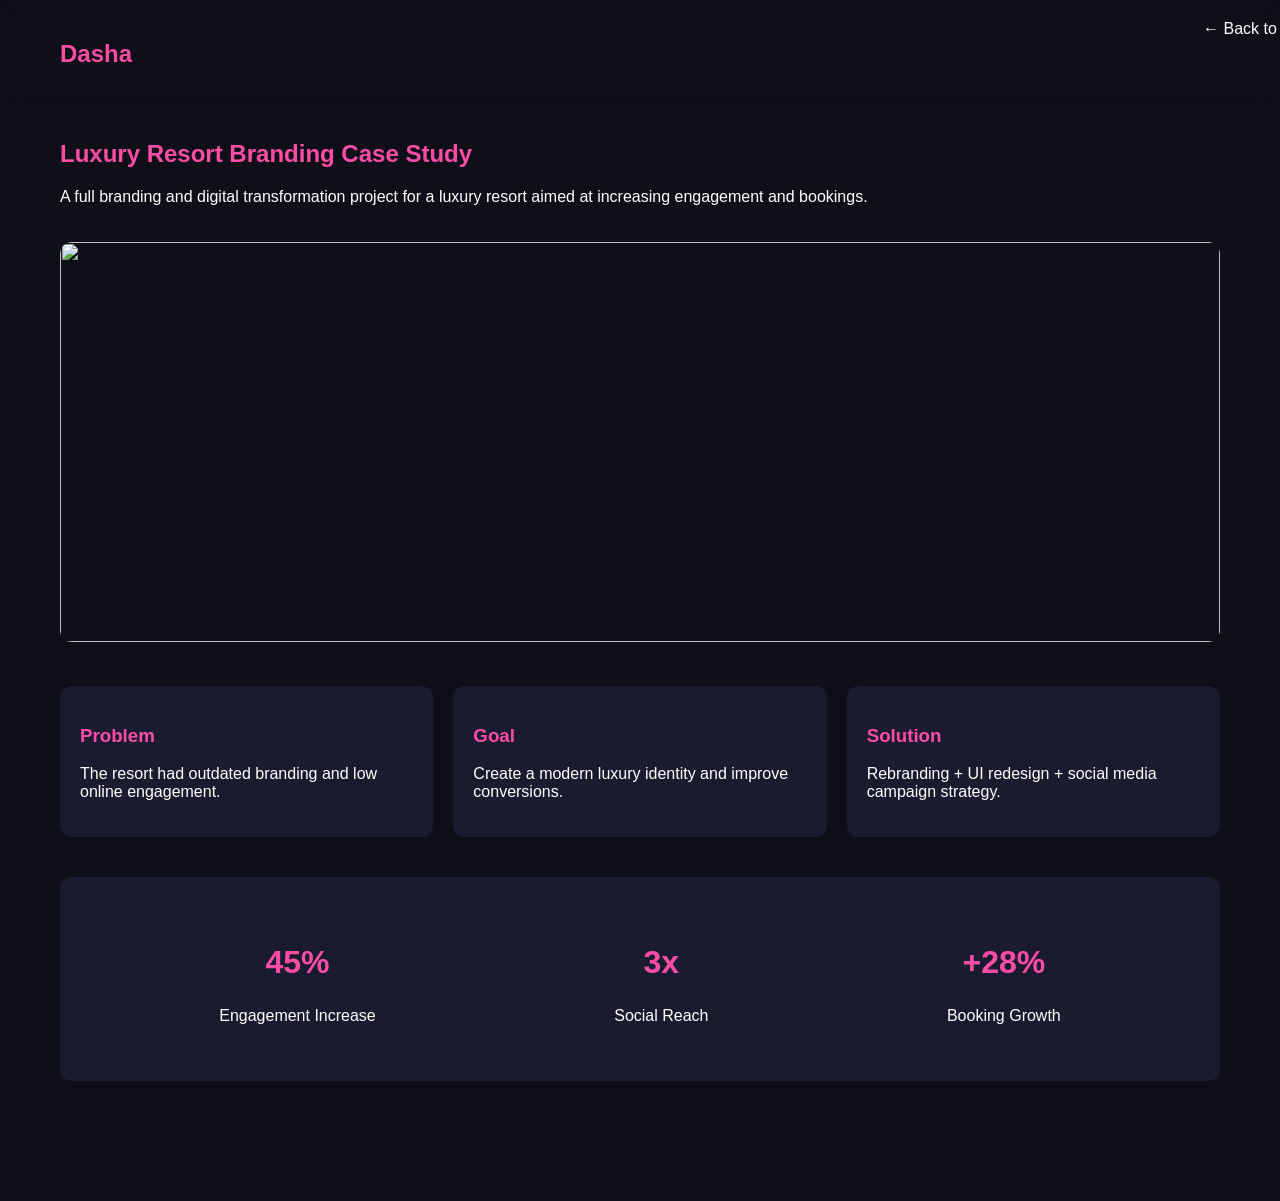
==== case-study.html @ f3eafca8 "Add files via upload" ====
<!DOCTYPE html>
<html lang="en">
<head>
<meta charset="UTF-8" />
<meta name="viewport" content="width=device-width, initial-scale=1.0"/>
<title>Case Study | Luxury Resort Branding</title>

<style>
body {
  margin: 0;
  font-family: Arial, sans-serif;
  background: #0f0f1a;
  color: white;
}

nav {
  display:flex;
  justify-content:space-between;
  padding:20px 60px;
  background: rgba(15,15,26,0.8);
  position: fixed;
  width: 100%;
  top: 0;
  backdrop-filter: blur(10px);
}

nav h1 {
  color:#ff4da6;
}

nav a {
  color:white;
  text-decoration:none;
}

.section {
  padding:120px 60px;
}

h1,h2,h3 {
  color:#ff4da6;
}

.hero-img {
  width:100%;
  height:400px;
  object-fit:cover;
  border-radius:12px;
  margin-top:20px;
}

.grid {
  display:grid;
  grid-template-columns: repeat(auto-fit, minmax(250px, 1fr));
  gap:20px;
  margin-top:40px;
}

.card {
  background:#1b1b2f;
  padding:20px;
  border-radius:12px;
}

.stats {
  display:flex;
  justify-content:space-around;
  background:#1b1b2f;
  padding:40px;
  border-radius:12px;
  margin-top:40px;
  text-align:center;
}

.stats h2 {
  font-size:32px;
}

.btn {
  display:inline-block;
  margin-top:30px;
  padding:12px 20px;
  background:#ff4da6;
  color:white;
  text-decoration:none;
  border-radius:30px;
}
</style>
</head>

<body>

<nav>
  <h1>Dasha</h1>
  <a href="MarketingSite-index.html">← Back to Portfolio</a>
</nav>

<section class="section">

  <h1>Luxury Resort Branding Case Study</h1>
  <p>
    A full branding and digital transformation project for a luxury resort aimed at increasing engagement and bookings.
  </p>

  <img class="hero-img" src="https://images.unsplash.com/photo-1521737604893-d14cc237f11d">

  <div class="grid">

    <div class="card">
      <h3>Problem</h3>
      <p>The resort had outdated branding and low online engagement.</p>
    </div>

    <div class="card">
      <h3>Goal</h3>
      <p>Create a modern luxury identity and improve conversions.</p>
    </div>

    <div class="card">
      <h3>Solution</h3>
      <p>Rebranding + UI redesign + social media campaign strategy.</p>
    </div>

  </div>

  <div class="stats">
    <div>
      <h2>45%</h2>
      <p>Engagement Increase</p>
    </div>

    <div>
      <h2>3x</h2>
      <p>Social Reach</p>
    </div>

    <div>
      <h2>+28%</h2>
      <p>Booking Growth</p>
    </div>
  </div>



</section>

</body>
</html>
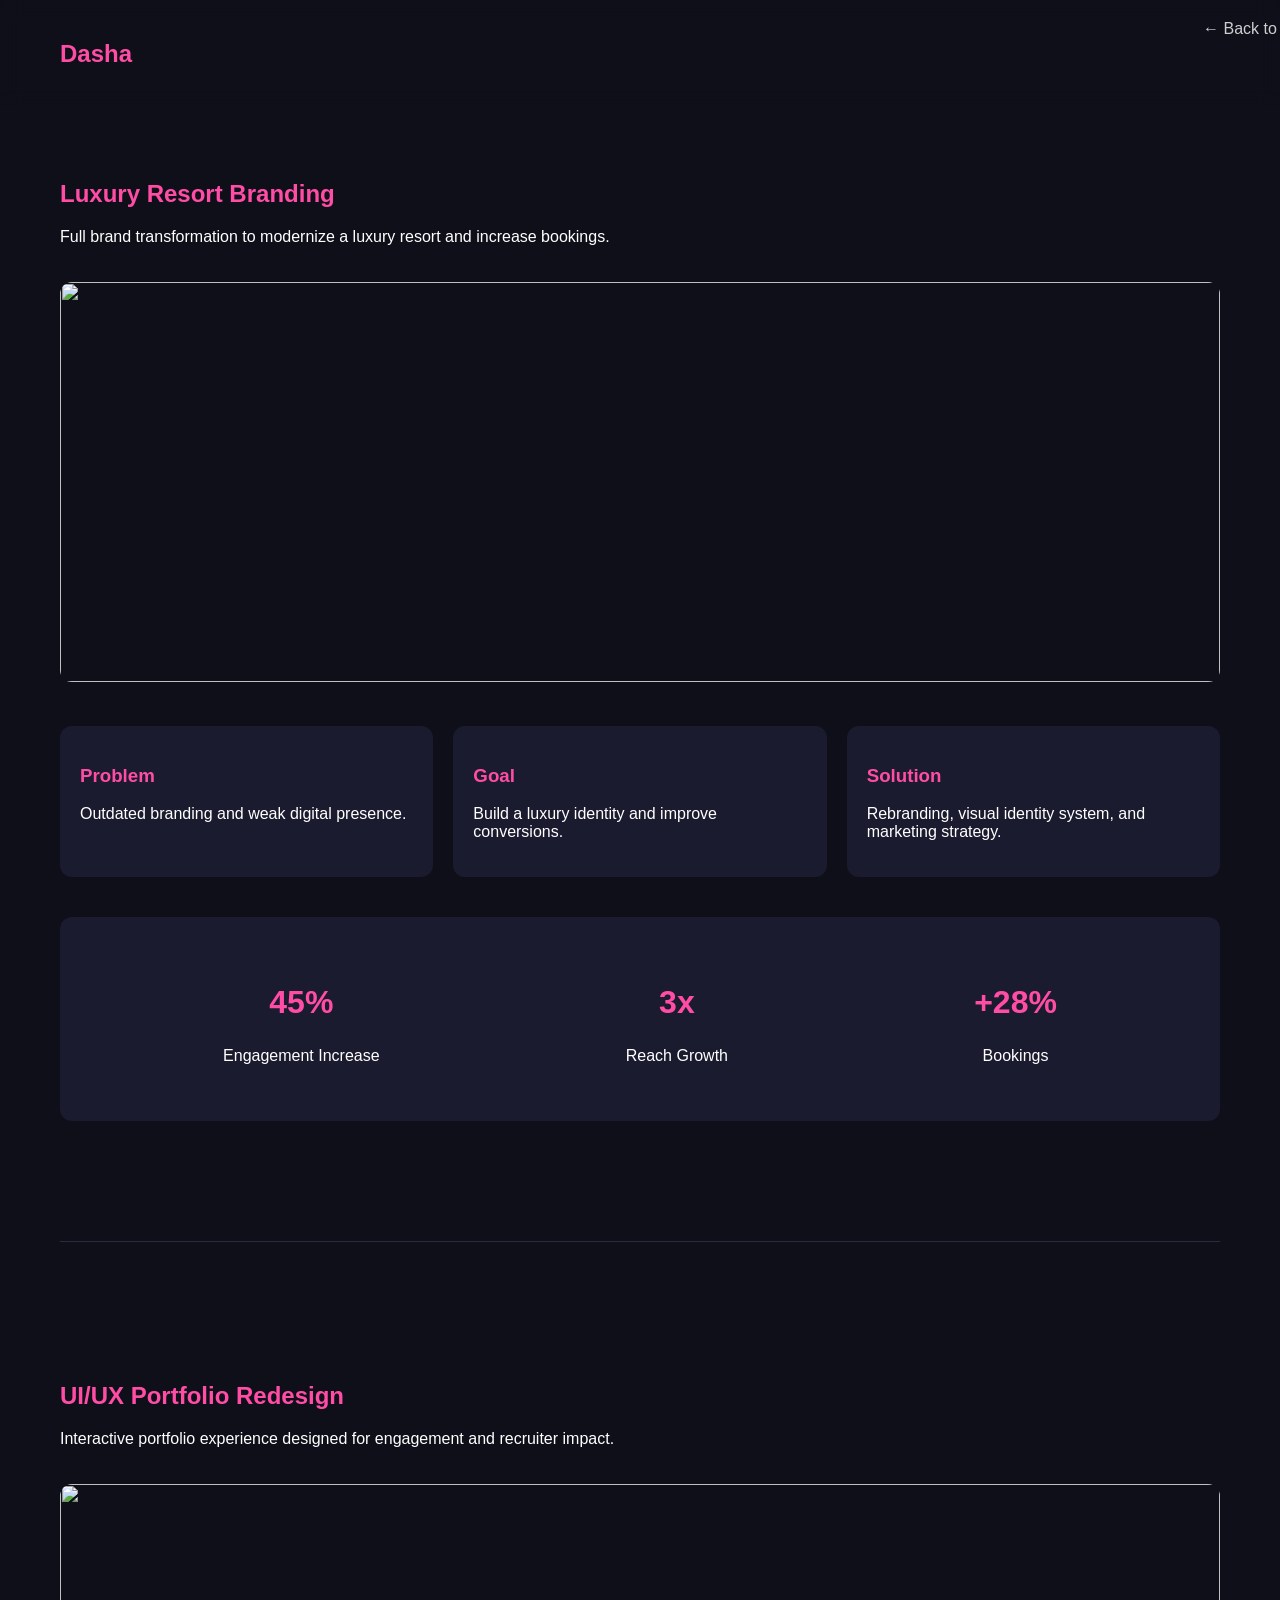
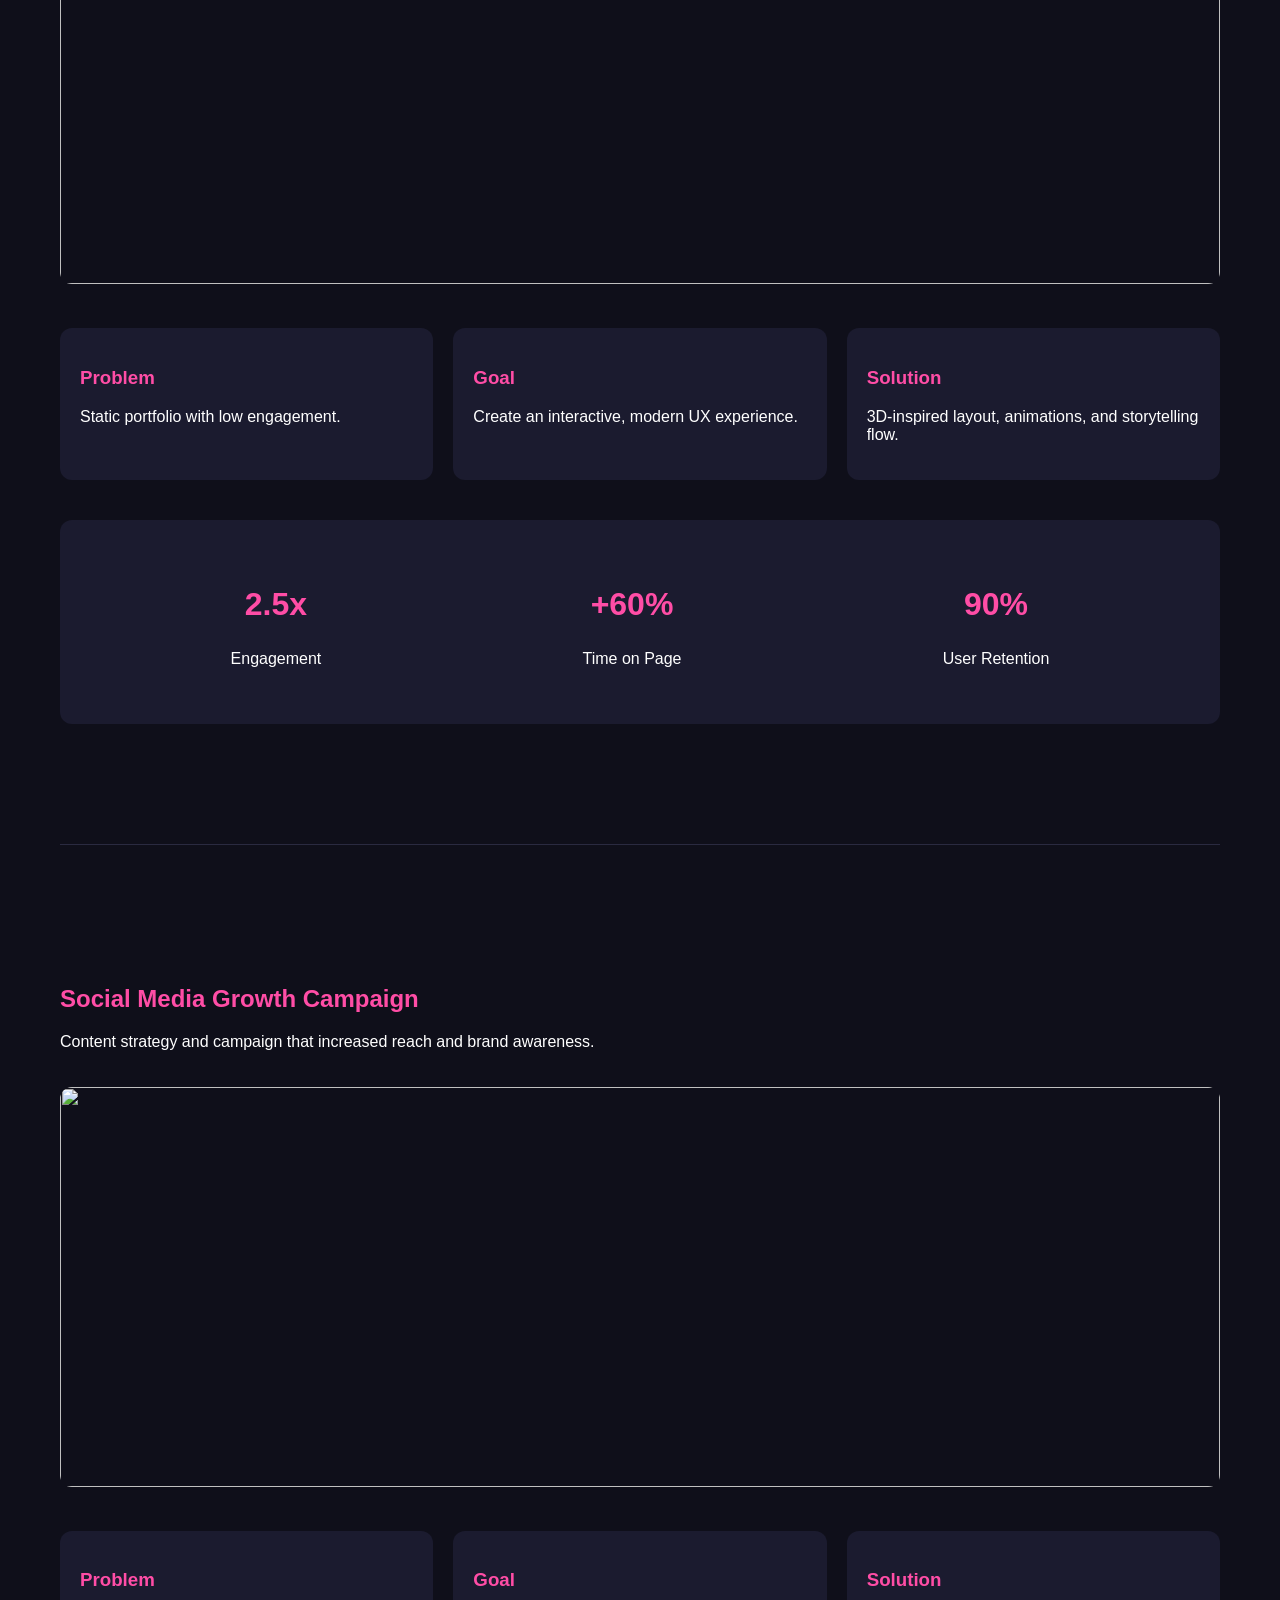
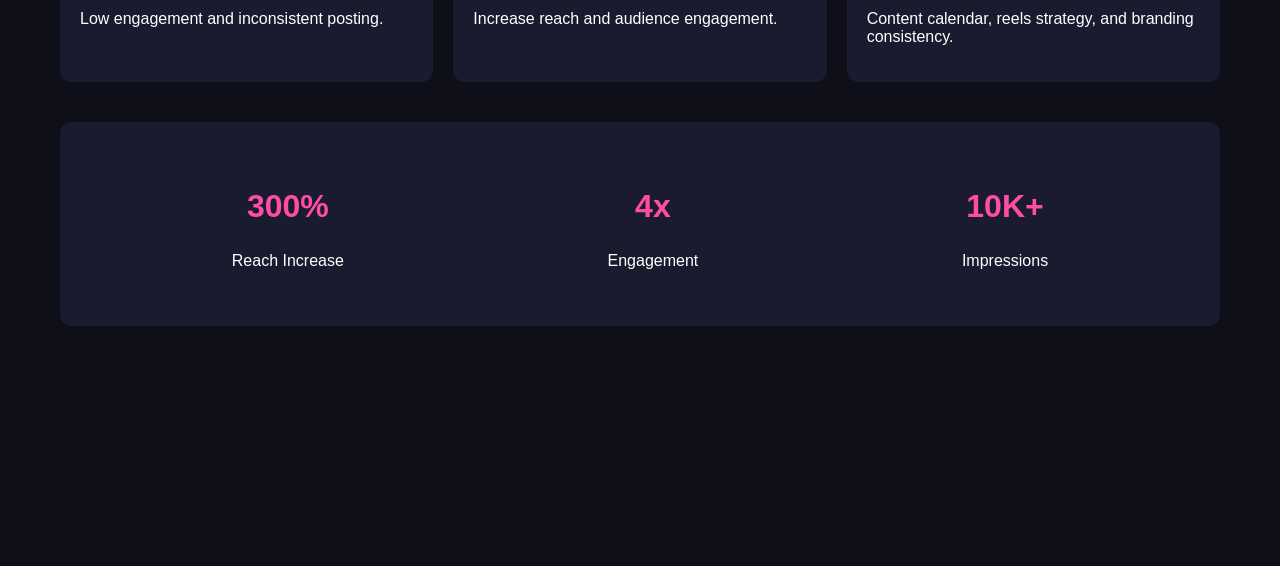
==== commit 48ae21dc: "Update case-study.html" ====
--- a/case-study.html
+++ b/case-study.html
@@ -1,148 +1,208 @@
-<!DOCTYPE html>
-<html lang="en">
-<head>
-<meta charset="UTF-8" />
-<meta name="viewport" content="width=device-width, initial-scale=1.0"/>
-<title>Case Study | Luxury Resort Branding</title>
-
-<style>
-body {
-  margin: 0;
-  font-family: Arial, sans-serif;
-  background: #0f0f1a;
-  color: white;
-}
-
-nav {
-  display:flex;
-  justify-content:space-between;
-  padding:20px 60px;
-  background: rgba(15,15,26,0.8);
-  position: fixed;
-  width: 100%;
-  top: 0;
-  backdrop-filter: blur(10px);
-}
-
-nav h1 {
-  color:#ff4da6;
-}
-
-nav a {
-  color:white;
-  text-decoration:none;
-}
-
-.section {
-  padding:120px 60px;
-}
-
-h1,h2,h3 {
-  color:#ff4da6;
-}
-
-.hero-img {
-  width:100%;
-  height:400px;
-  object-fit:cover;
-  border-radius:12px;
-  margin-top:20px;
-}
-
-.grid {
-  display:grid;
-  grid-template-columns: repeat(auto-fit, minmax(250px, 1fr));
-  gap:20px;
-  margin-top:40px;
-}
-
-.card {
-  background:#1b1b2f;
-  padding:20px;
-  border-radius:12px;
-}
-
-.stats {
-  display:flex;
-  justify-content:space-around;
-  background:#1b1b2f;
-  padding:40px;
-  border-radius:12px;
-  margin-top:40px;
-  text-align:center;
-}
-
-.stats h2 {
-  font-size:32px;
-}
-
-.btn {
-  display:inline-block;
-  margin-top:30px;
-  padding:12px 20px;
-  background:#ff4da6;
-  color:white;
-  text-decoration:none;
-  border-radius:30px;
-}
-</style>
-</head>
-
-<body>
-
-<nav>
-  <h1>Dasha</h1>
-  <a href="MarketingSite-index.html">← Back to Portfolio</a>
-</nav>
-
-<section class="section">
-
-  <h1>Luxury Resort Branding Case Study</h1>
-  <p>
-    A full branding and digital transformation project for a luxury resort aimed at increasing engagement and bookings.
-  </p>
-
-  <img class="hero-img" src="https://images.unsplash.com/photo-1521737604893-d14cc237f11d">
-
-  <div class="grid">
-
-    <div class="card">
-      <h3>Problem</h3>
-      <p>The resort had outdated branding and low online engagement.</p>
-    </div>
-
-    <div class="card">
-      <h3>Goal</h3>
-      <p>Create a modern luxury identity and improve conversions.</p>
-    </div>
-
-    <div class="card">
-      <h3>Solution</h3>
-      <p>Rebranding + UI redesign + social media campaign strategy.</p>
-    </div>
-
-  </div>
-
-  <div class="stats">
-    <div>
-      <h2>45%</h2>
-      <p>Engagement Increase</p>
-    </div>
-
-    <div>
-      <h2>3x</h2>
-      <p>Social Reach</p>
-    </div>
-
-    <div>
-      <h2>+28%</h2>
-      <p>Booking Growth</p>
-    </div>
-  </div>
-
-
-
-</section>
-
-</body>
-</html>+<!DOCTYPE html>
+<html lang="en">
+<head>
+<meta charset="UTF-8" />
+<meta name="viewport" content="width=device-width, initial-scale=1.0"/>
+<title>Case Studies | Dasha Portfolio</title>
+
+<style>
+body {
+  margin: 0;
+  font-family: Arial, sans-serif;
+  background: #0f0f1a;
+  color: white;
+}
+
+nav {
+  display:flex;
+  justify-content:space-between;
+  padding:20px 60px;
+  background: rgba(15,15,26,0.8);
+  position: fixed;
+  width: 100%;
+  top: 0;
+  backdrop-filter: blur(10px);
+  z-index: 1000;
+}
+
+nav h1 { color:#ff4da6; }
+
+nav a {
+  color:white;
+  text-decoration:none;
+  opacity:0.8;
+}
+
+.section {
+  padding:120px 60px;
+}
+
+h1,h2,h3 {
+  color:#ff4da6;
+}
+
+.case {
+  margin-bottom:120px;
+  padding-top:40px;
+}
+
+.hero-img {
+  width:100%;
+  height:400px;
+  object-fit:cover;
+  border-radius:12px;
+  margin-top:20px;
+}
+
+.grid {
+  display:grid;
+  grid-template-columns: repeat(auto-fit, minmax(250px, 1fr));
+  gap:20px;
+  margin-top:40px;
+}
+
+.card {
+  background:#1b1b2f;
+  padding:20px;
+  border-radius:12px;
+  transition:0.3s;
+}
+
+.card:hover {
+  transform: translateY(-5px);
+}
+
+.stats {
+  display:flex;
+  justify-content:space-around;
+  background:#1b1b2f;
+  padding:40px;
+  border-radius:12px;
+  margin-top:40px;
+  text-align:center;
+}
+
+.stats h2 {
+  font-size:32px;
+  color:#ff4da6;
+}
+
+/* separators */
+.divider {
+  height:1px;
+  background:#2a2a40;
+  margin:80px 0;
+}
+</style>
+</head>
+
+<body>
+
+<nav>
+  <h1>Dasha</h1>
+  <a href="index.html">← Back to Portfolio</a>
+</nav>
+
+<section class="section">
+
+<!-- ===================== CASE STUDY 1 ===================== -->
+<div class="case">
+  <h1>Luxury Resort Branding</h1>
+  <p>Full brand transformation to modernize a luxury resort and increase bookings.</p>
+
+  <img class="hero-img" src="https://images.unsplash.com/photo-1521737604893-d14cc237f11d">
+
+  <div class="grid">
+    <div class="card">
+      <h3>Problem</h3>
+      <p>Outdated branding and weak digital presence.</p>
+    </div>
+
+    <div class="card">
+      <h3>Goal</h3>
+      <p>Build a luxury identity and improve conversions.</p>
+    </div>
+
+    <div class="card">
+      <h3>Solution</h3>
+      <p>Rebranding, visual identity system, and marketing strategy.</p>
+    </div>
+  </div>
+
+  <div class="stats">
+    <div><h2>45%</h2><p>Engagement Increase</p></div>
+    <div><h2>3x</h2><p>Reach Growth</p></div>
+    <div><h2>+28%</h2><p>Bookings</p></div>
+  </div>
+</div>
+
+<div class="divider"></div>
+
+<!-- ===================== CASE STUDY 2 ===================== -->
+<div class="case">
+  <h1>UI/UX Portfolio Redesign</h1>
+  <p>Interactive portfolio experience designed for engagement and recruiter impact.</p>
+
+  <img class="hero-img" src="https://images.unsplash.com/photo-1559028012-481c04fa702d">
+
+  <div class="grid">
+    <div class="card">
+      <h3>Problem</h3>
+      <p>Static portfolio with low engagement.</p>
+    </div>
+
+    <div class="card">
+      <h3>Goal</h3>
+      <p>Create an interactive, modern UX experience.</p>
+    </div>
+
+    <div class="card">
+      <h3>Solution</h3>
+      <p>3D-inspired layout, animations, and storytelling flow.</p>
+    </div>
+  </div>
+
+  <div class="stats">
+    <div><h2>2.5x</h2><p>Engagement</p></div>
+    <div><h2>+60%</h2><p>Time on Page</p></div>
+    <div><h2>90%</h2><p>User Retention</p></div>
+  </div>
+</div>
+
+<div class="divider"></div>
+
+<!-- ===================== CASE STUDY 3 ===================== -->
+<div class="case">
+  <h1>Social Media Growth Campaign</h1>
+  <p>Content strategy and campaign that increased reach and brand awareness.</p>
+
+  <img class="hero-img" src="https://images.unsplash.com/photo-1557838923-2985c318be48">
+
+  <div class="grid">
+    <div class="card">
+      <h3>Problem</h3>
+      <p>Low engagement and inconsistent posting.</p>
+    </div>
+
+    <div class="card">
+      <h3>Goal</h3>
+      <p>Increase reach and audience engagement.</p>
+    </div>
+
+    <div class="card">
+      <h3>Solution</h3>
+      <p>Content calendar, reels strategy, and branding consistency.</p>
+    </div>
+  </div>
+
+  <div class="stats">
+    <div><h2>300%</h2><p>Reach Increase</p></div>
+    <div><h2>4x</h2><p>Engagement</p></div>
+    <div><h2>10K+</h2><p>Impressions</p></div>
+  </div>
+</div>
+
+</section>
+
+</body>
+</html>
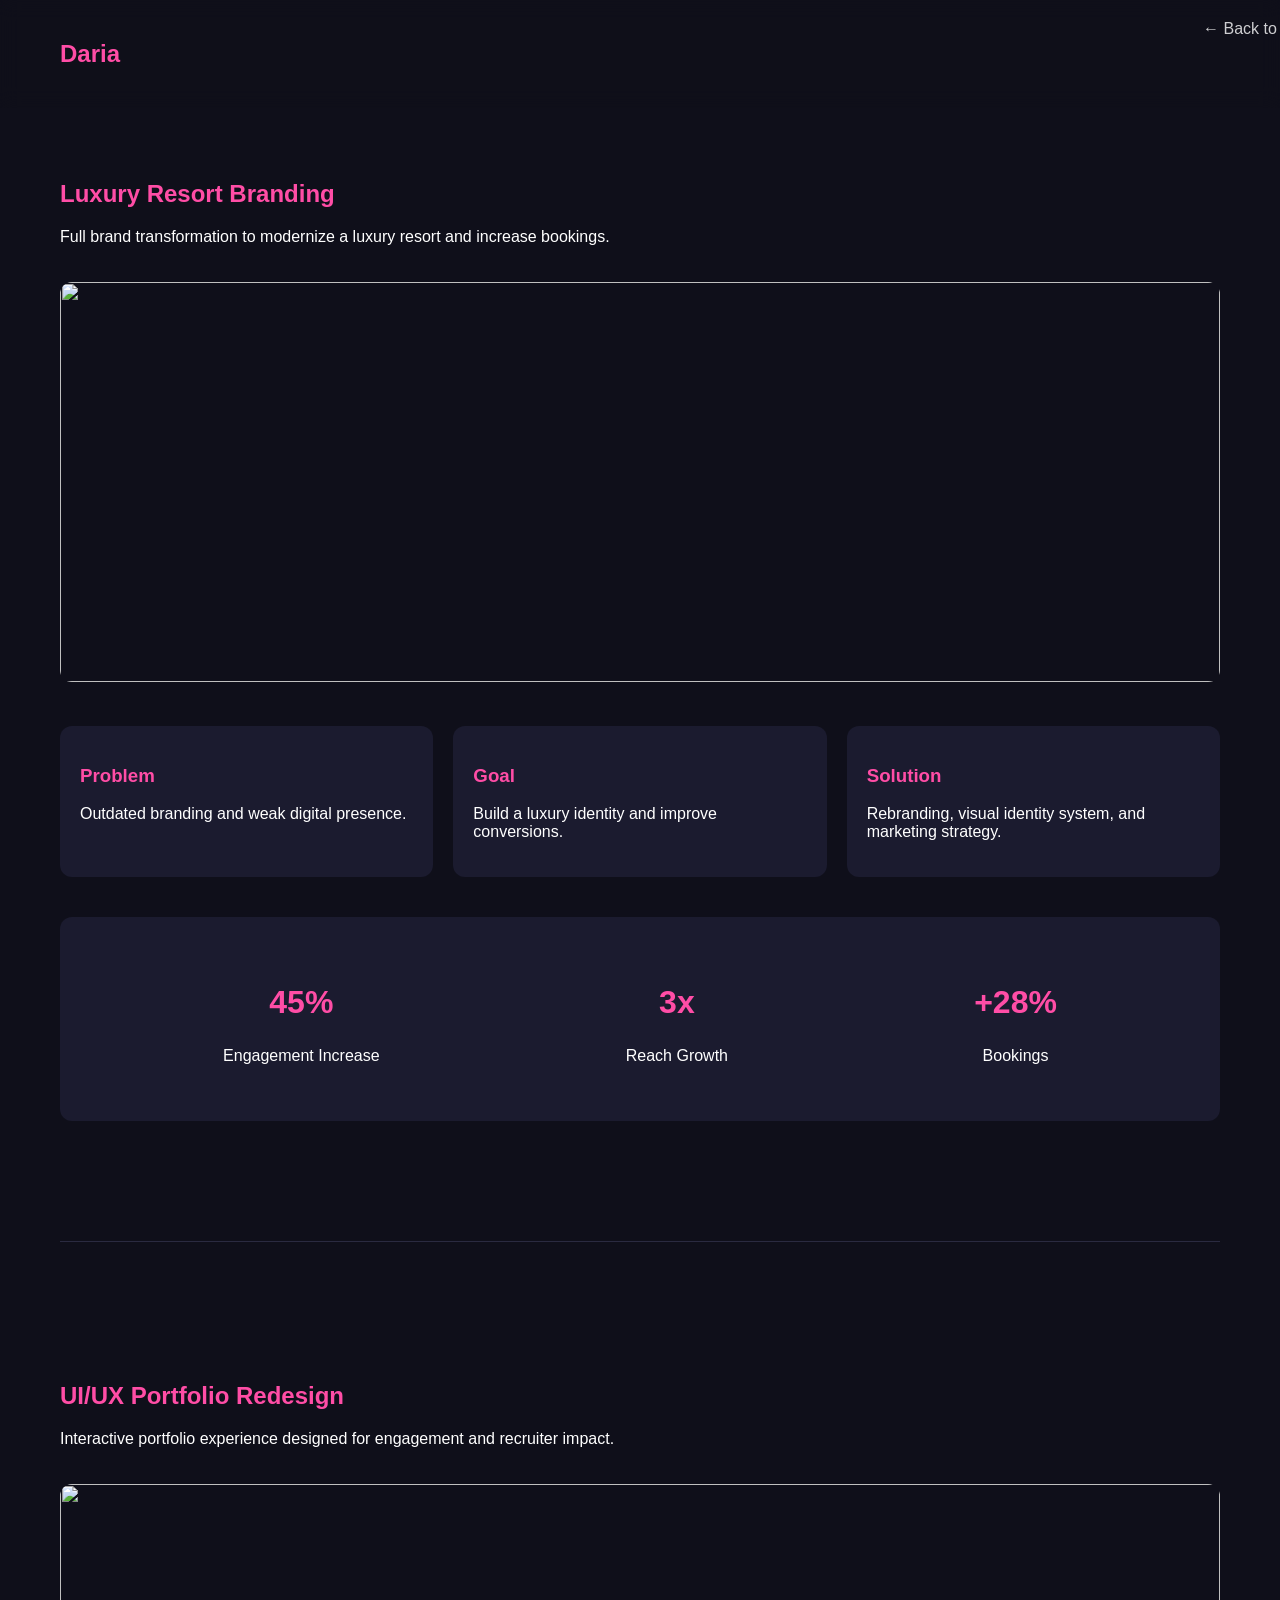
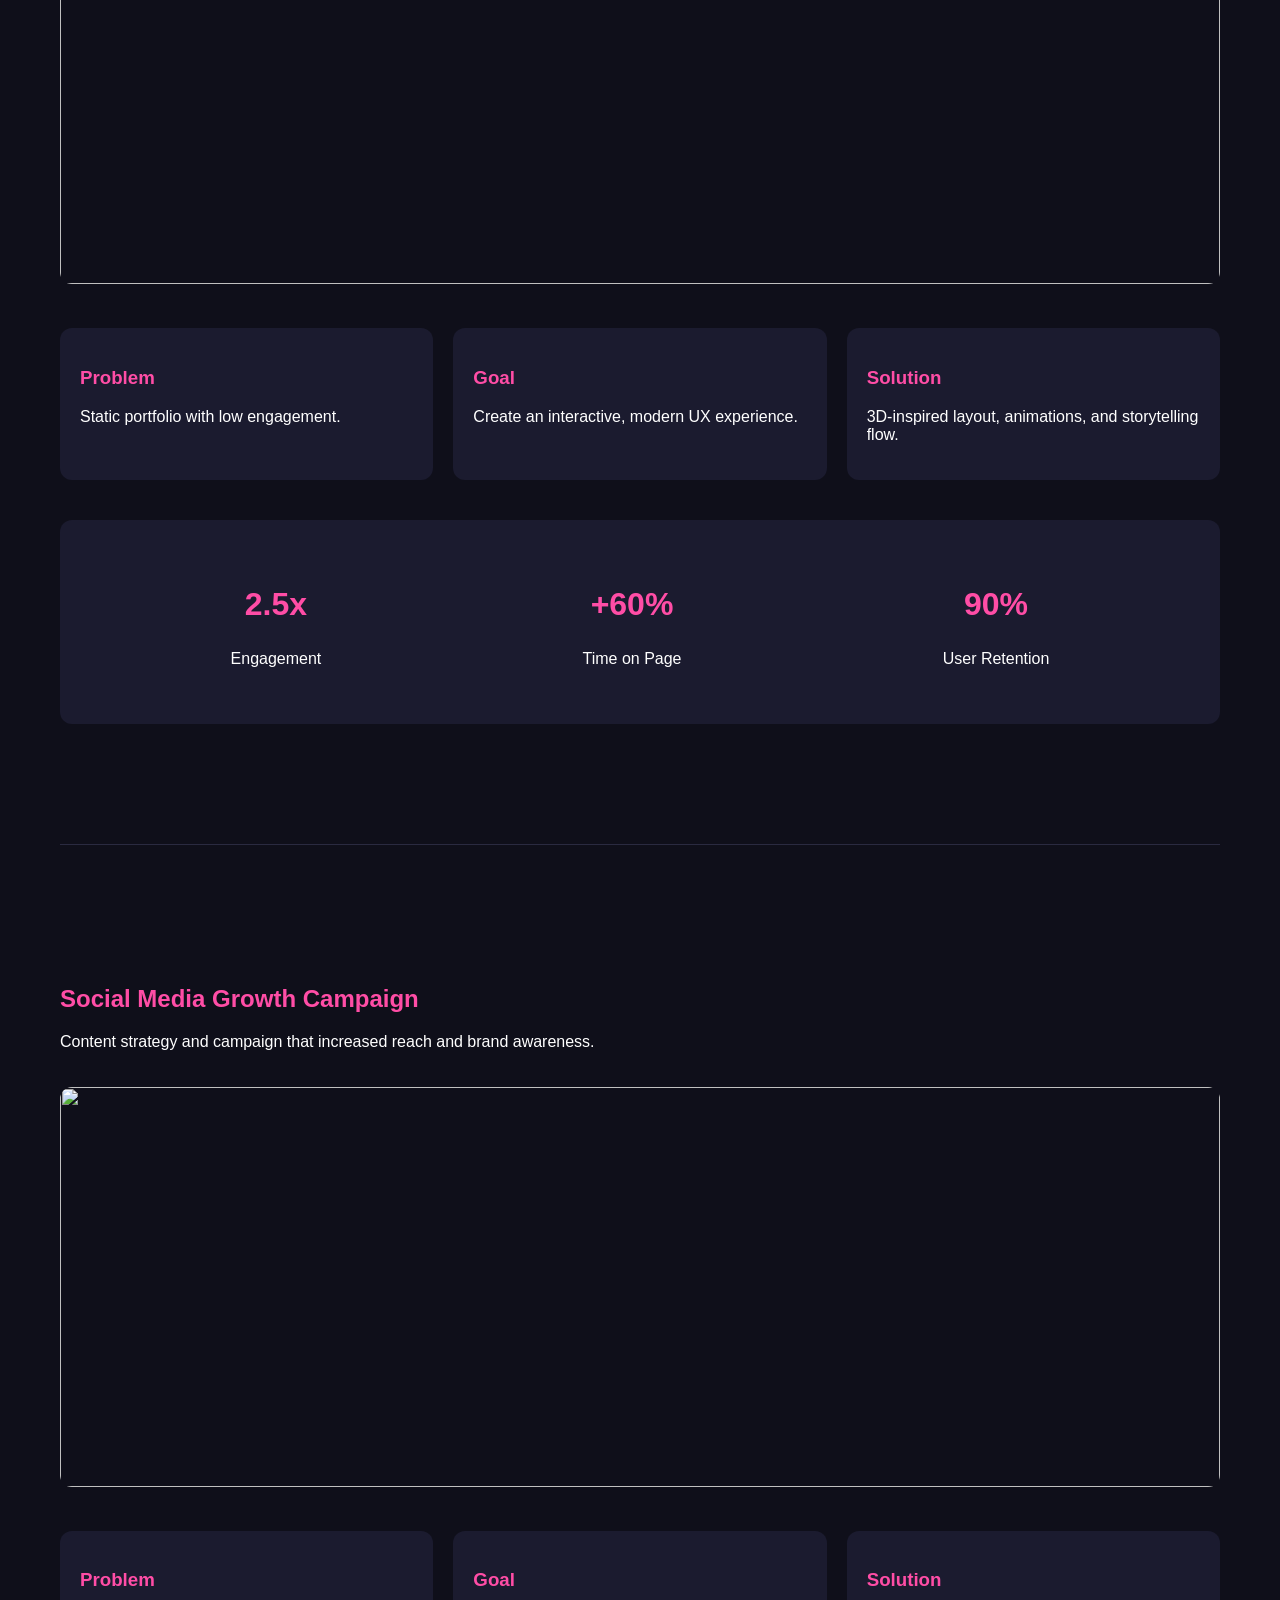
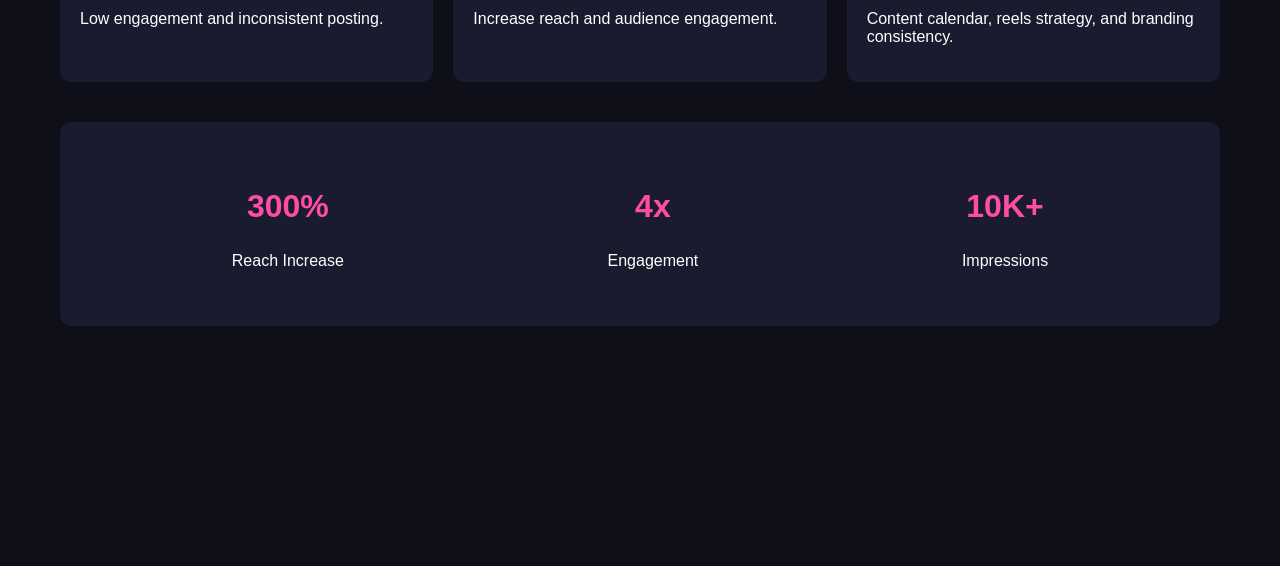
==== commit 50a6b96f: "Update case-study.html" ====
--- a/case-study.html
+++ b/case-study.html
@@ -3,7 +3,7 @@
 <head>
 <meta charset="UTF-8" />
 <meta name="viewport" content="width=device-width, initial-scale=1.0"/>
-<title>Case Studies | Dasha Portfolio</title>
+<title>Case Studies | Daria Portfolio</title>
 
 <style>
 body {
@@ -99,7 +99,7 @@
 <body>
 
 <nav>
-  <h1>Dasha</h1>
+  <h1>Daria</h1>
   <a href="index.html">← Back to Portfolio</a>
 </nav>
 
